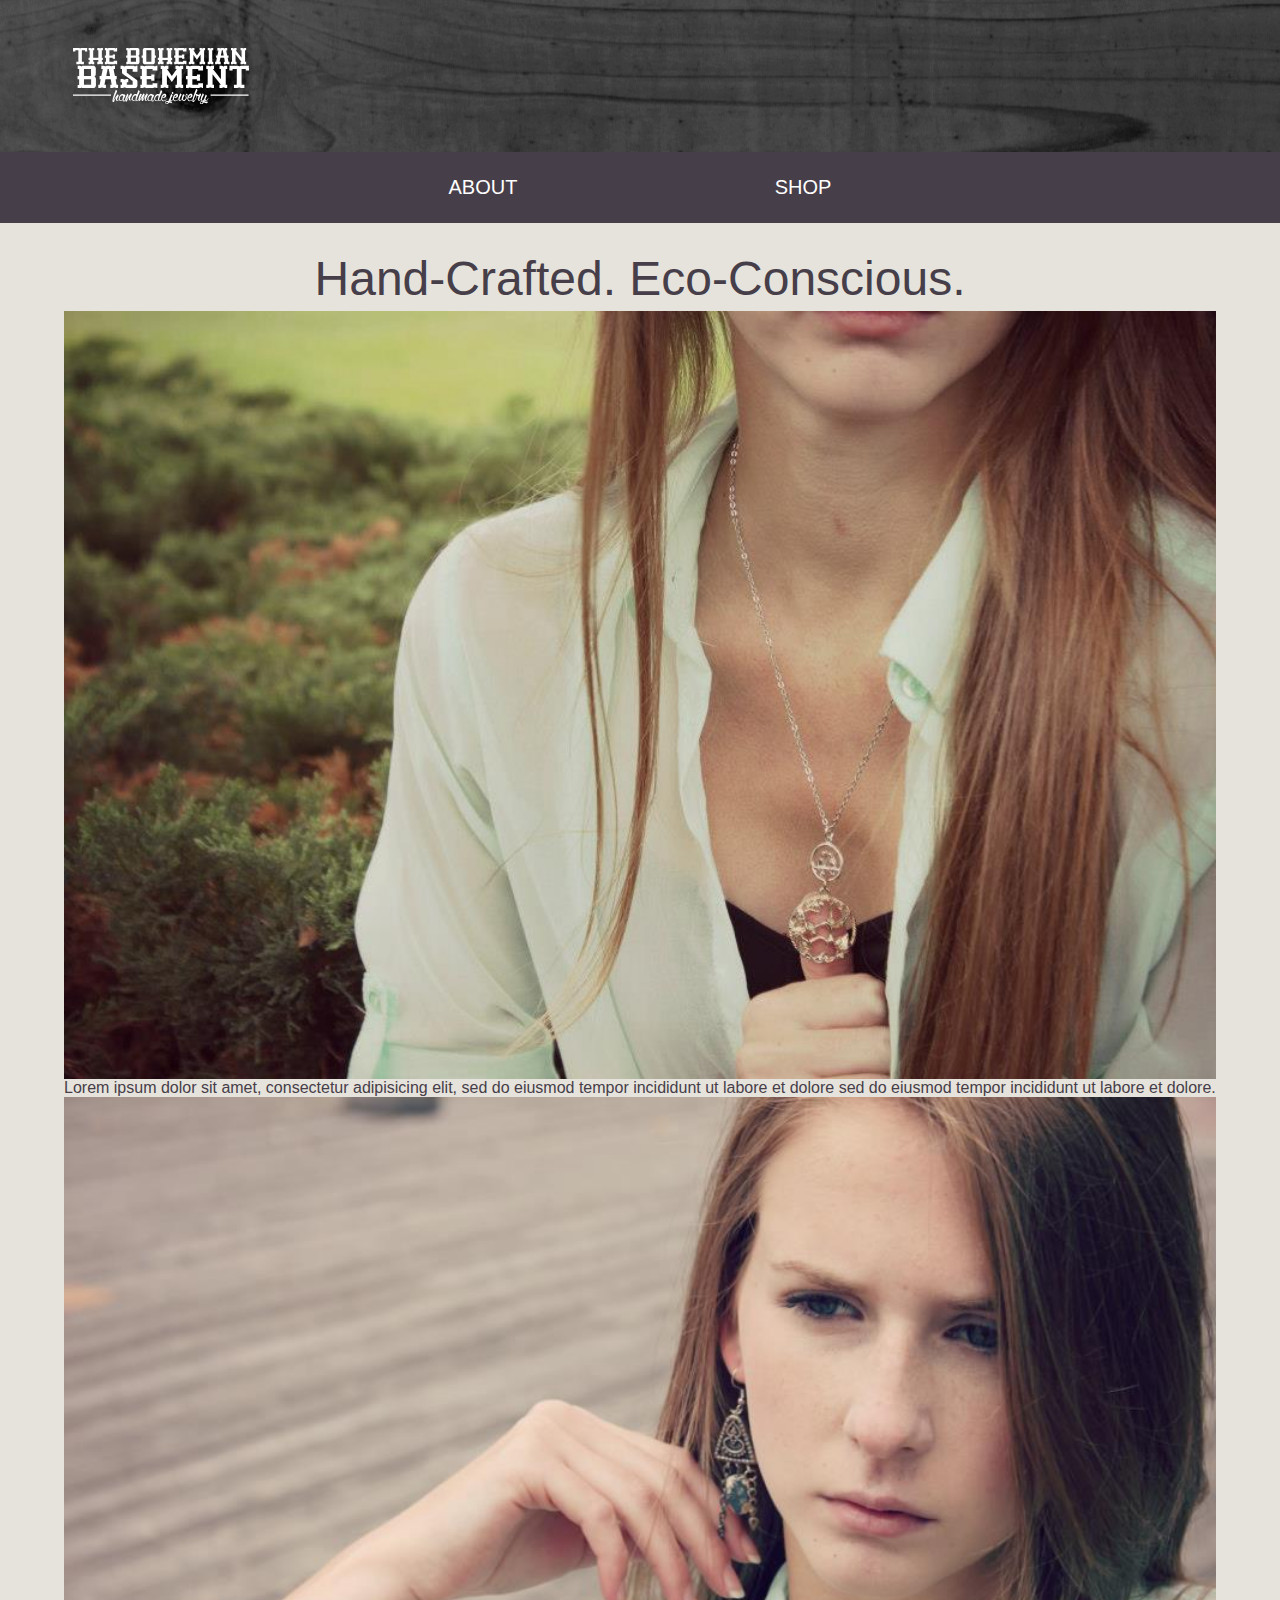
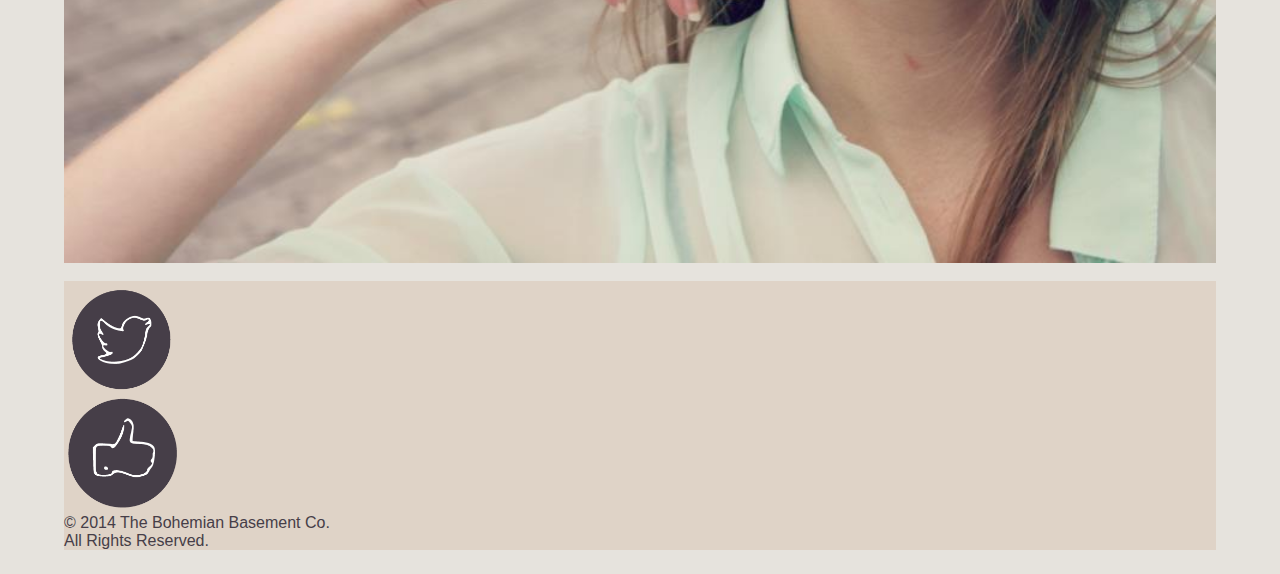
==== index.html @ 8644097c "created a page" ====
<!DOCTYPE html>
<html lang="en-ca">
<header>
	<meta charset="utf-8">
	<title>The Bohemian Basement - Handmade Jewelry</title>
	<meta name="viewport" content="width=device-           width,initial-scale=1">
    <link href="css/general.css" rel="stylesheet">
    <body>
    
        <figure class="logo"><a href=index.html>
        <img src="images/logo.svg" alt="logo"       class="logo">
        </a></figure>
        
        <nav class="nav-top">
            <ul>
               <a href="about.html">                               <li>ABOUT</li>
                </a>
                <a href=shop.html>
                <li>SHOP</li></a>
           </ul>
        </nav>
 </header>
    
   
<article>
    <h1>Hand-Crafted. Eco-Conscious.</h1>
    <img src="images/558657_270276899750873_1558286797_n.jpg">
        
    
<p>Lorem ipsum dolor sit amet, consectetur adipisicing elit, sed do eiusmod tempor incididunt ut labore et dolore sed do eiusmod tempor incididunt ut labore et dolore. </p>
    
        
    
            <a href="shop.html">
                <img src="images/551676_269970139781549_266698509_n.jpg" alt                  "Earrings">
            </a>    
    
    <br>
 


     
<footer>
         
    
    <div class="icon">
        <img src="images/icons.png">
        <img src="images/iconfacebook.png">
    </div>
    
    <footer>
        <P>© 2014 The Bohemian Basement Co.</P>
            <p>All Rights Reserved.</P>
       
       </footer>
    
</body>
</html>
---- css/general.css ----
@charset "utf-8";

@-moz-viewport { width: device-width; scale: 1; }
@-ms-viewport { width: device-width; scale: 1; }
@-o-viewport { width: device-width; scale: 1; }
@-webkit-viewport { width: device-width; scale: 1; }
@viewport { width: device-width; scale: 1; }

* {
	-moz-box-sizing: border-box;
	-webkit-box-sizing: border-box;
	box-sizing: border-box;
}

html {
	-moz-text-size-adjust: 100%;
	-ms-text-size-adjust: 100%;
	-webkit-text-size-adjust: 100%;
	text-size-adjust: 100%;
    
    font-size: 100%;
}

.logo   {
    width: 100%;
    display: block;
    padding: 0;
}

img {
	width: 100%;
    display: block;
    padding: 0, 10%;
}


body {
    padding: 0;
    margin: 0;
    background-color: #e6e3dd;
}

p   {
    padding: 4rem, 2.5rem, 10%;
    margin: 0;
    font-family: Futura, Arial, Sans-Serif;
    font-size: 1rem;
    font-weight:lighter;
    color:#463e48;
    
}


header {
    background-color: #666666;
    background-image: url("../images/wood.jpg");
    background-position:center;
}

.logo {
    width: 11rem;
    height: auto;
    float: left;
    margin: 1.5rem 5%;
}  

.nav-top {
    clear: both;
}

.nav-top ul {
    margin:0;
    padding:0;
    background-color: #463e48;
    text-align: center;
    font-family: Futura, Arial, Sans-Serif;
    font-weight:lighter;
    font-size: .3rem;
    color: white;
    
}

.nav-top li {
    margin:0;
    padding:0;
    display:inline-block;
}

.nav-top a,
.nav top a:link,
.nav top:visited {
    display: inline-block;
    margin: 0;
    padding: 1.5rem 10%;
    color: white;
    font-size: 1.25rem;
    text-decoration: none;
        
}


article {
    margin:0;
    padding:1.5rem 5%;
}
    
    
h1 {
    margin:0;
    padding:0;
    font-size:3rem;
    font-family: Futura, Arial, Sans-Serif;
    font-weight: lighter;
    line-height:4rem;
    color: #463e48;
    text-align: center;
}
    
h2  {
    margin: 0 0 1.5rem;
    padding:0;
    font-size:2rem;
    font-family: Futura, Arial, Sans-serif;
    font-weight: lighter;
    color: #463e48;
    text-align: center;
}
    
figure {
    margin: 0 auto 1.5rem;
    width: 40%; 
    display: inline-block;
}
    
figcaption {
    font-family: Futura, Arial, Sans-serif;
    color:#463e48;
}

figure a,
figure a:link,
figure a:visited {
    font-size:.875rem;
    color: white;
    text-decoration:none;
}


footer {
    margin:0;
    padding:0;
    background-color: #dfd3c7;
}



    
.icon {
    width: 10%;
    display: inline-block;
}
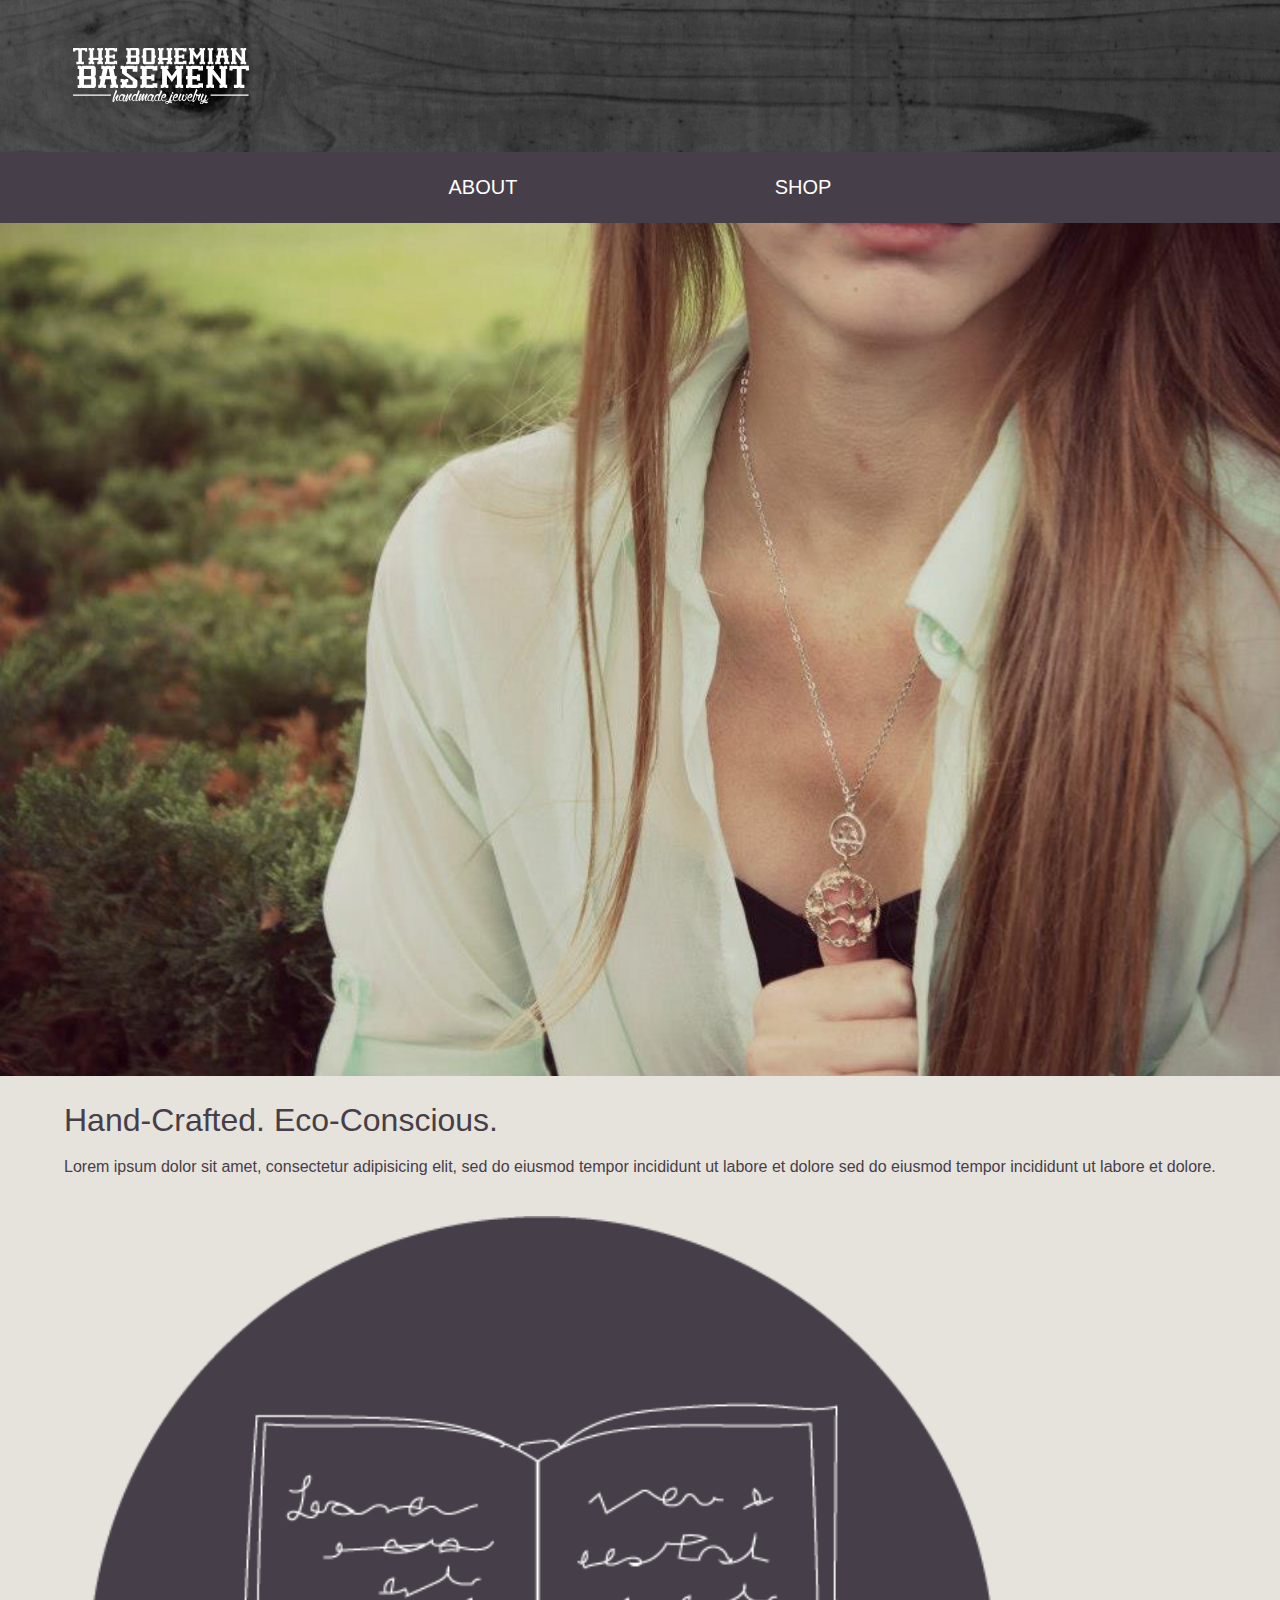
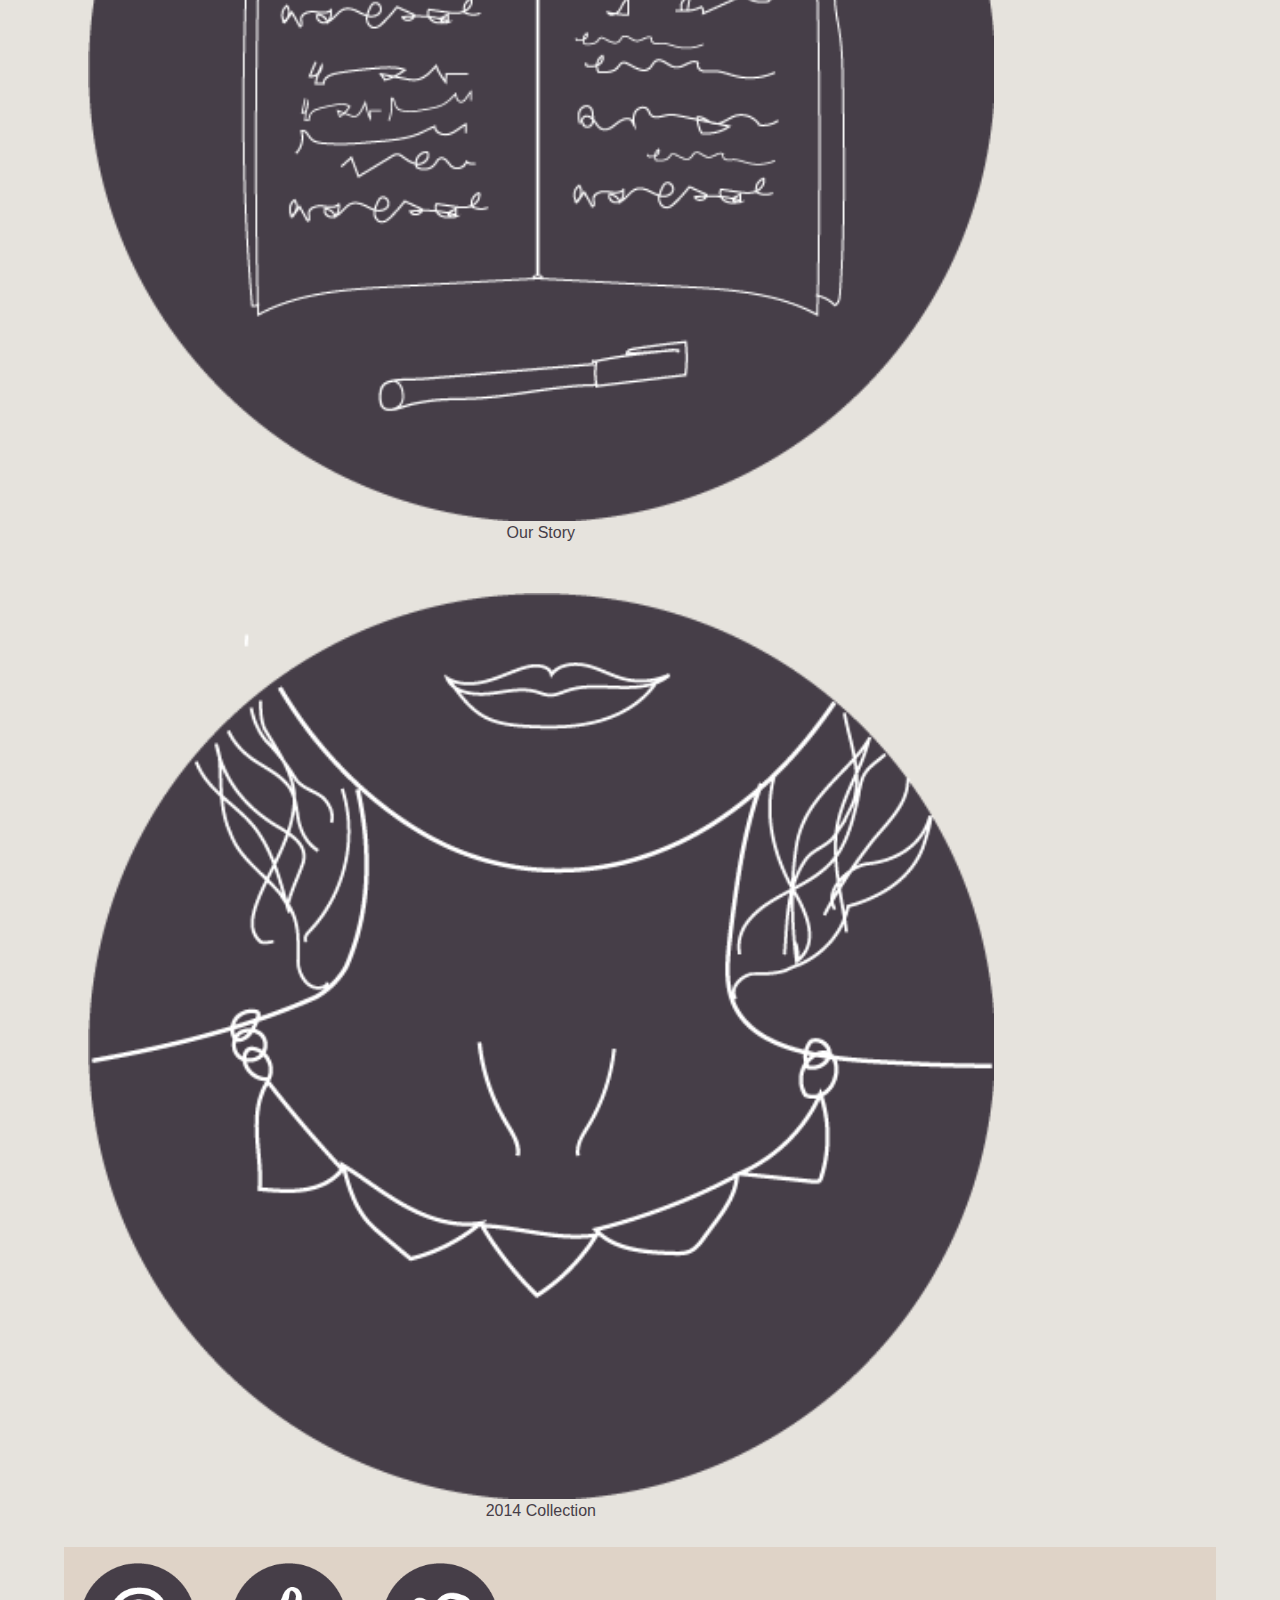
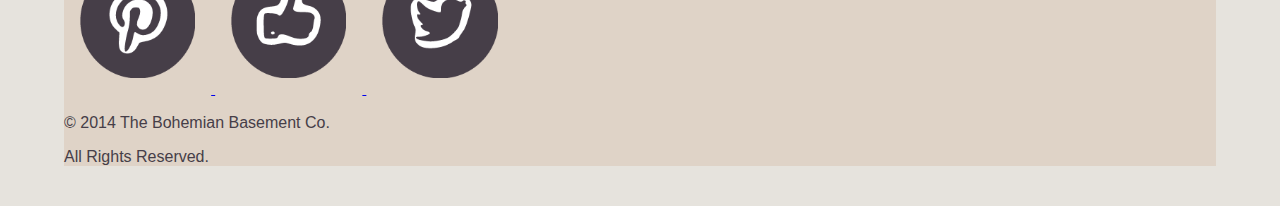
==== commit c40f6f35: "created page" ====
--- a/index.html
+++ b/index.html
@@ -2,53 +2,87 @@
 <html lang="en-ca">
 <header>
 	<meta charset="utf-8">
-	<title>The Bohemian Basement - Handmade Jewelry</title>
+	<title>The Bohemian Basement - 2014 Collection</title>
 	<meta name="viewport" content="width=device-           width,initial-scale=1">
     <link href="css/general.css" rel="stylesheet">
+    
     <body>
     
+        
         <figure class="logo"><a href=index.html>
         <img src="images/logo.svg" alt="logo"       class="logo">
         </a></figure>
         
+        
         <nav class="nav-top">
             <ul>
-               <a href="about.html">                               <li>ABOUT</li>
+               <a href="about.html">                                                    <li>ABOUT</li>
                 </a>
                 <a href=shop.html>
                 <li>SHOP</li></a>
            </ul>
         </nav>
+        
+        
+        
  </header>
+      
     
+    <img src="images/558657_270276899750873_1558286797_n.jpg" alt "Girl With Necklace">  
    
+    
+    
 <article>
+
     <h1>Hand-Crafted. Eco-Conscious.</h1>
-    <img src="images/558657_270276899750873_1558286797_n.jpg">
-        
     
-<p>Lorem ipsum dolor sit amet, consectetur adipisicing elit, sed do eiusmod tempor incididunt ut labore et dolore sed do eiusmod tempor incididunt ut labore et dolore. </p>
+            <p>Lorem ipsum dolor sit amet, consectetur adipisicing elit, sed do eiusmod tempor incididunt ut labore et dolore sed do eiusmod tempor incididunt ut labore et dolore. </p>
     
-        
     
+    <div class="bucket1">
+    
+            <a href="about.html">
+                <figure>
+                    <img src="images/story-bucket.png" alt="About Us">
+                    <figcaption>Our Story</figcaption>
+                </figure>
+            </a>
+
             <a href="shop.html">
-                <img src="images/551676_269970139781549_266698509_n.jpg" alt                  "Earrings">
-            </a>    
+                <figure>
+                    <img src="images/product-bucket.png" alt="Products">
+                    <figcaption>2014 Collection</figcaption>
+                </figure>
+            </a>
+        </div>
+
     
-    <br>
- 
-
-
      
 <footer>
+            
+     <div class="bucket2">
+    
+            <a href="#">
+                <figure>
+                    <img src="images/icon-pinterest.png" alt="Pinterest">
+
+                </figure>
+            </a>
+
+            <a href="#">
+                <figure>
+                    <img src="images/icon-facebook.png" alt="Facebook">
+                </figure>
+            </a>
          
+             <a href="#">
+                <figure>
+                    <img src="images/icon-twitter.png" alt="Twitter">
+                </figure>
+            </a>
+        </div>
     
-    <div class="icon">
-        <img src="images/icons.png">
-        <img src="images/iconfacebook.png">
-    </div>
-    
-    <footer>
+
         <P>© 2014 The Bohemian Basement Co.</P>
             <p>All Rights Reserved.</P>
        
--- a/css/general.css
+++ b/css/general.css
@@ -42,7 +42,7 @@
 
 p   {
     padding: 4rem, 2.5rem, 10%;
-    margin: 0;
+    margin: 2;
     font-family: Futura, Arial, Sans-Serif;
     font-size: 1rem;
     font-weight:lighter;
@@ -108,23 +108,13 @@
 h1 {
     margin:0;
     padding:0;
-    font-size:3rem;
+    font-size:2rem;
     font-family: Futura, Arial, Sans-Serif;
     font-weight: lighter;
-    line-height:4rem;
+    line-height:2.6rem;
     color: #463e48;
-    text-align: center;
 }
     
-h2  {
-    margin: 0 0 1.5rem;
-    padding:0;
-    font-size:2rem;
-    font-family: Futura, Arial, Sans-serif;
-    font-weight: lighter;
-    color: #463e48;
-    text-align: center;
-}
     
 figure {
     margin: 0 auto 1.5rem;
@@ -134,7 +124,43 @@
     
 figcaption {
     font-family: Futura, Arial, Sans-serif;
+    font-size:1rem;
+    line-height:1.5rem;
     color:#463e48;
+    text-align:center;
+}
+
+.bucket1 { 
+    overflow:  hidden;
+}
+
+.bucket1 figure   {
+    margin: 1rem;
+    padding: .5rem;
+    width:80%;
+    list-style: none;
+}
+
+.bucket2 {
+    overflow: hidden;
+}
+
+.bucket2 figure {
+    margin: 1rem;
+    padding: 0rem;
+    width: 10%;
+    list-style: none;
+    
+}
+
+.bucket3 {
+    overflow: hidden;
+}
+
+.bucket3 figure {
+    margin: .8rem;
+    padding: 0rem;
+    list-style: none;
 }
 
 figure a,
@@ -147,15 +173,9 @@
 
 
 footer {
-    margin:0;
-    padding:0;
+    margin: 0;
+    padding: 0;
     background-color: #dfd3c7;
 }
 
 
-
-    
-.icon {
-    width: 10%;
-    display: inline-block;
-}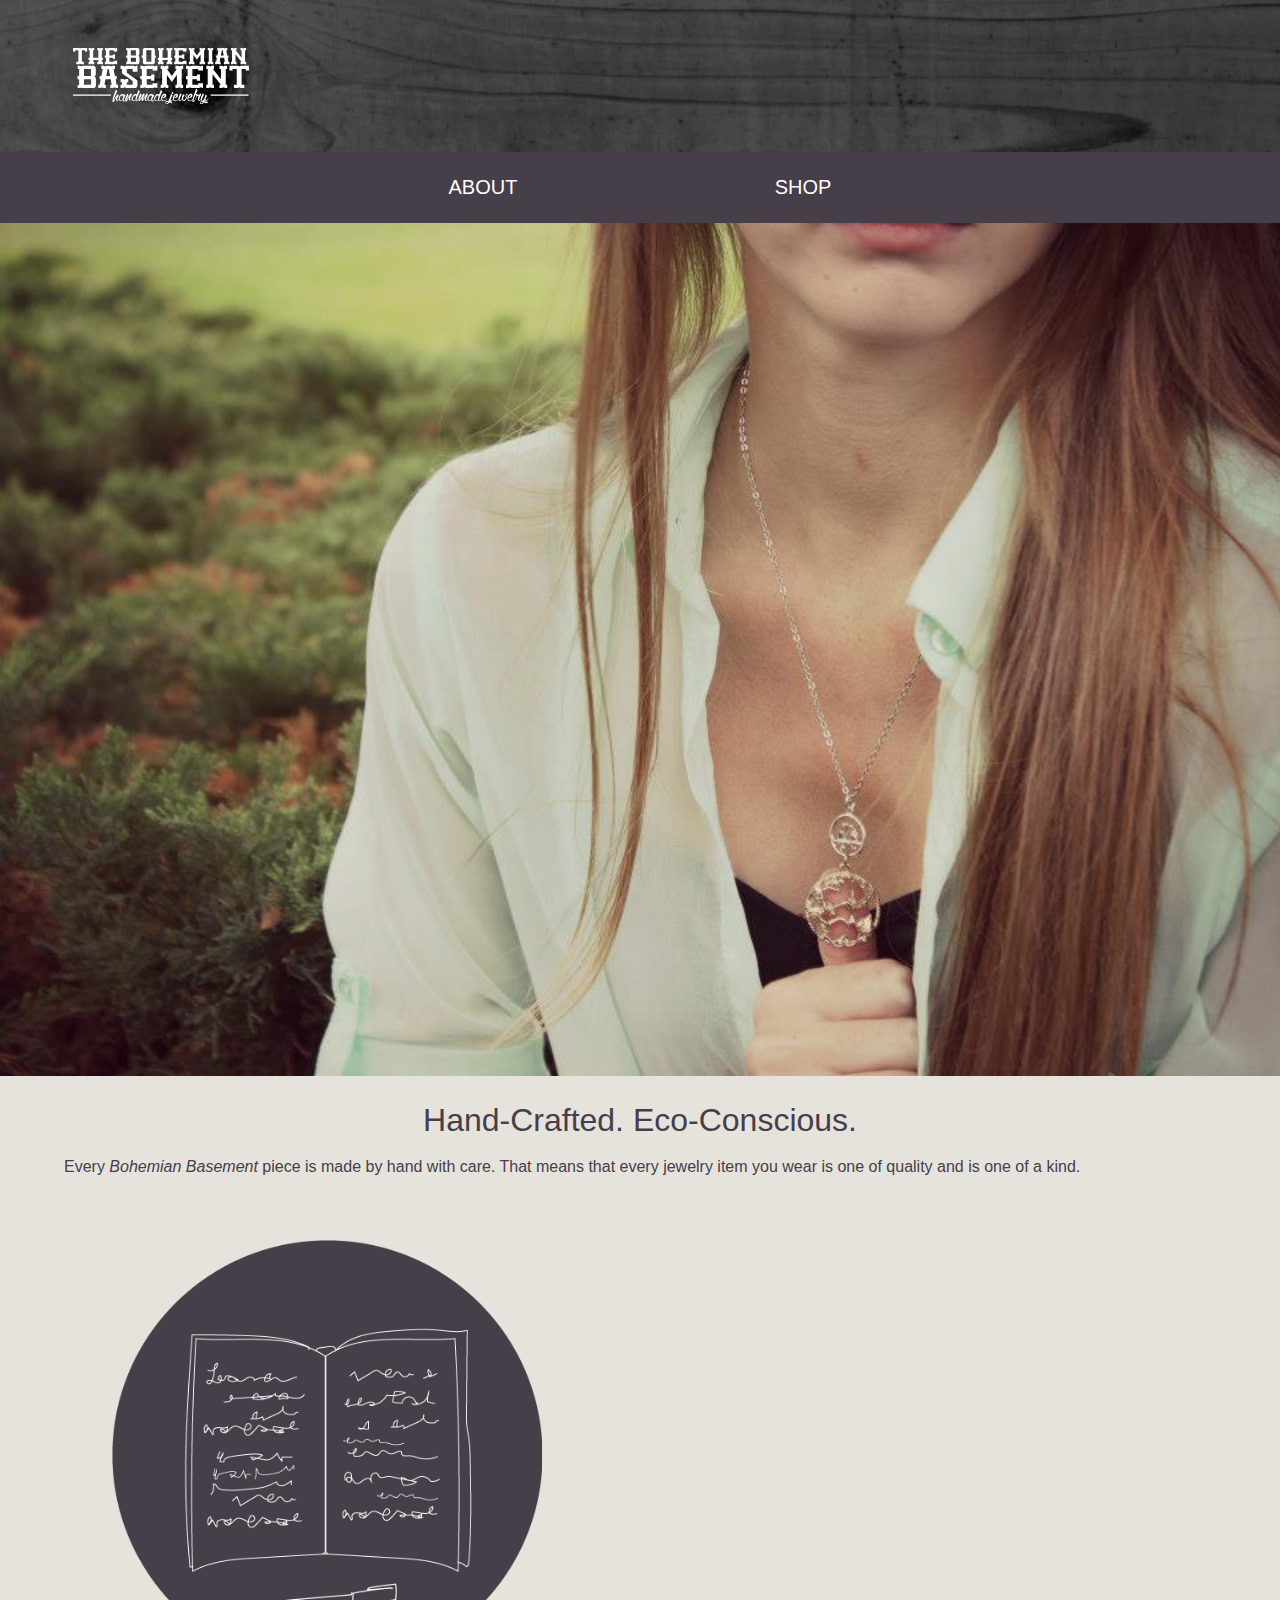
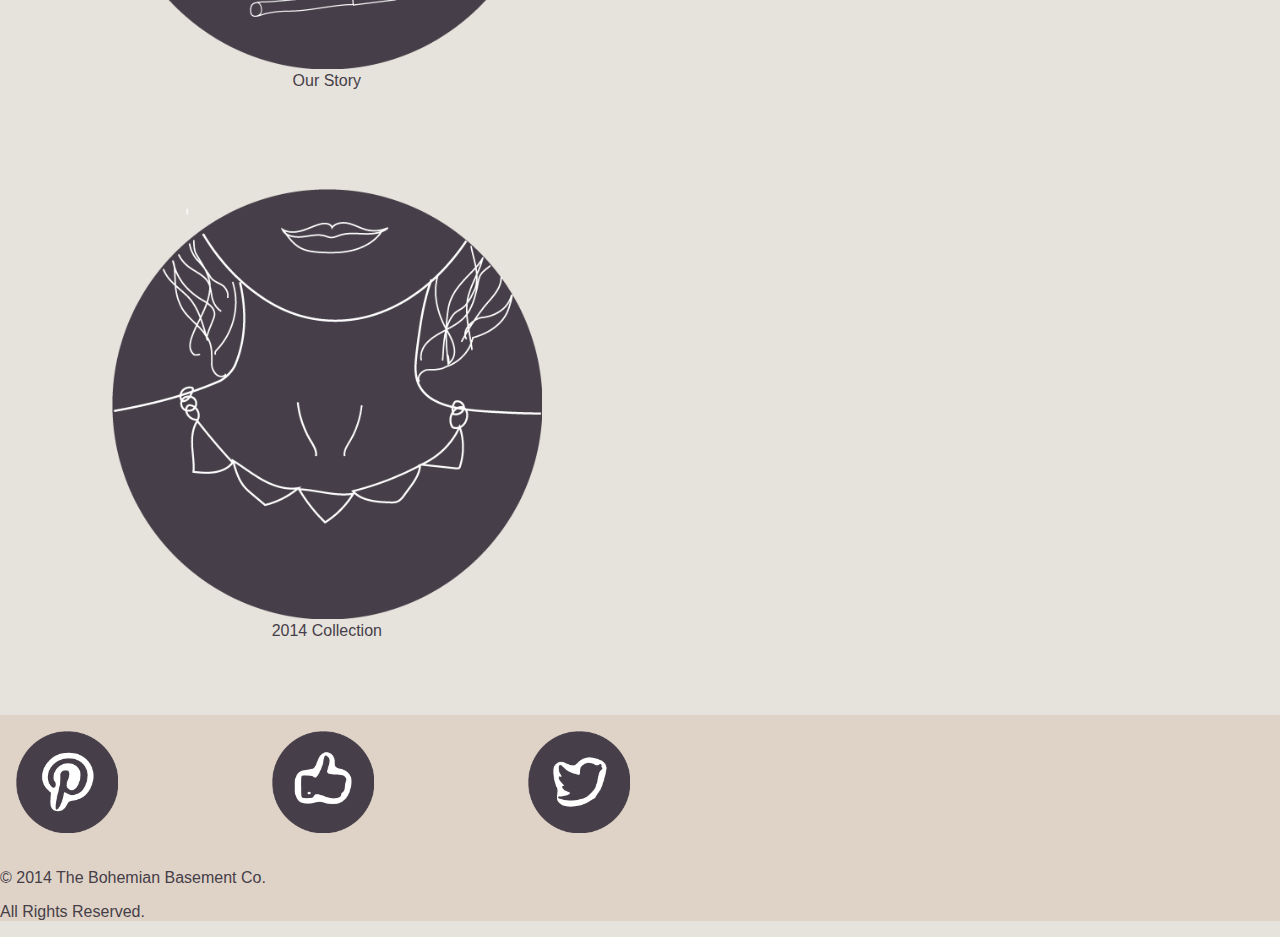
==== commit a27192d6: "created page" ====
--- a/index.html
+++ b/index.html
@@ -36,7 +36,7 @@
 
     <h1>Hand-Crafted. Eco-Conscious.</h1>
     
-            <p>Lorem ipsum dolor sit amet, consectetur adipisicing elit, sed do eiusmod tempor incididunt ut labore et dolore sed do eiusmod tempor incididunt ut labore et dolore. </p>
+            <p>Every <i>Bohemian Basement</i> piece is made by hand with care. That means that every jewelry item you wear is one of quality and is one of a kind. </p>
     
     
     <div class="bucket1">
@@ -56,26 +56,26 @@
             </a>
         </div>
 
-    
+    </article>
      
 <footer>
             
      <div class="bucket2">
     
-            <a href="#">
+            <a href="http://www.pinterest.com">
                 <figure>
                     <img src="images/icon-pinterest.png" alt="Pinterest">
 
                 </figure>
             </a>
 
-            <a href="#">
+            <a href="http://www.facebook.com">
                 <figure>
                     <img src="images/icon-facebook.png" alt="Facebook">
                 </figure>
             </a>
          
-             <a href="#">
+             <a href="http://www.twitter.com">
                 <figure>
                     <img src="images/icon-twitter.png" alt="Twitter">
                 </figure>
--- a/css/general.css
+++ b/css/general.css
@@ -42,7 +42,7 @@
 
 p   {
     padding: 4rem, 2.5rem, 10%;
-    margin: 2;
+    margin: 3;
     font-family: Futura, Arial, Sans-Serif;
     font-size: 1rem;
     font-weight:lighter;
@@ -113,6 +113,7 @@
     font-weight: lighter;
     line-height:2.6rem;
     color: #463e48;
+    text-align:center;
 }
     
     
@@ -141,6 +142,15 @@
     list-style: none;
 }
 
+.bucket1 a,
+.bucket1 a:link,
+.bucket1 a:visited {
+    float: left;
+    margin: 1rem;
+    padding: .5rem;
+    text-decoration:none;
+}
+
 .bucket2 {
     overflow: hidden;
 }
@@ -148,9 +158,19 @@
 .bucket2 figure {
     margin: 1rem;
     padding: 0rem;
-    width: 10%;
+    width: 40%;
     list-style: none;
     
+}
+
+.bucket2 a,
+.bucket2 a:link,
+.bucket2 a:visited {
+    float: left;
+    margin: 0rem;
+    padding: 0;
+    width: 20%;
+    text-decoration: none;
 }
 
 .bucket3 {
@@ -163,18 +183,26 @@
     list-style: none;
 }
 
+.bucket3 a,
+.bucket3 a:link,
+.bucket3 a:visited {
+    margin: 0rem;
+    padding: .5rem;
+    width: 90%;
+    text-decoration: none;
+}
+
 figure a,
 figure a:link,
 figure a:visited {
-    font-size:.875rem;
     color: white;
     text-decoration:none;
 }
 
 
 footer {
-    margin: 0;
-    padding: 0;
+    padding: 0;
+    margin:0;
     background-color: #dfd3c7;
 }
 
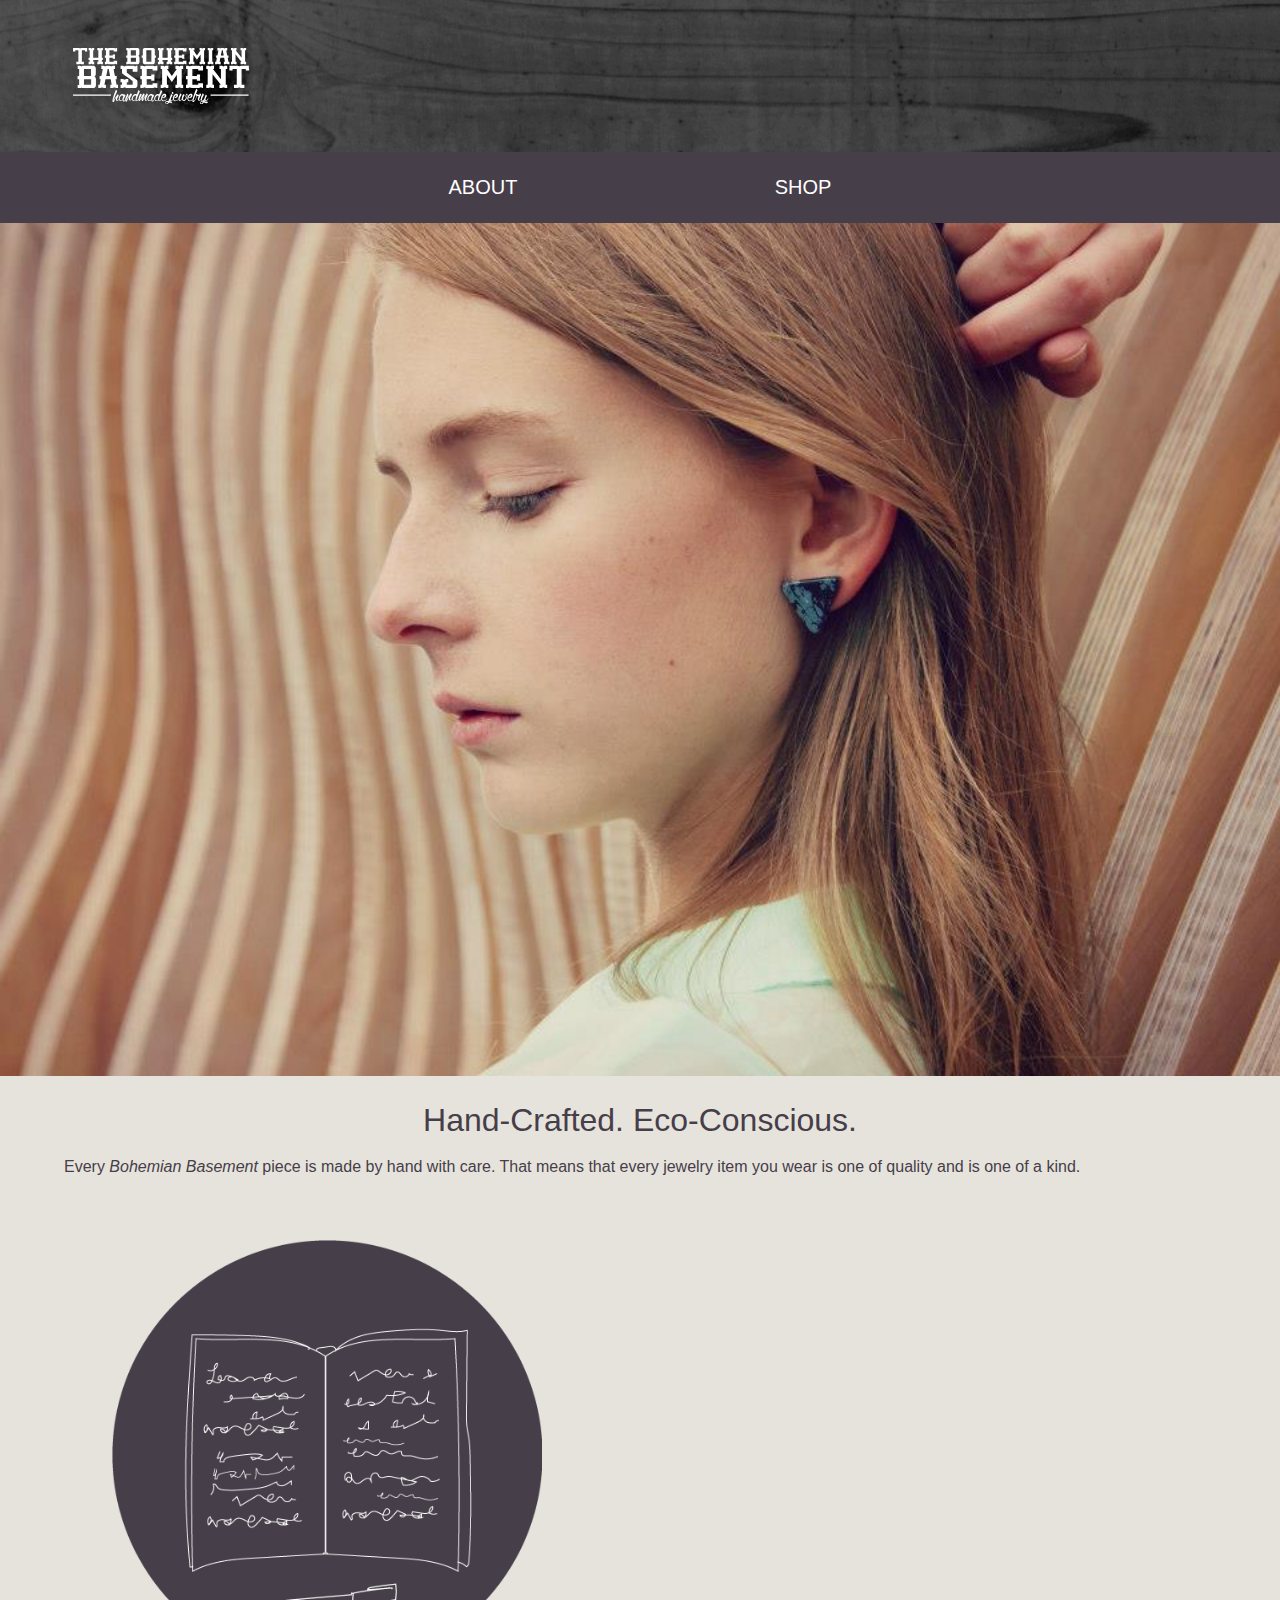
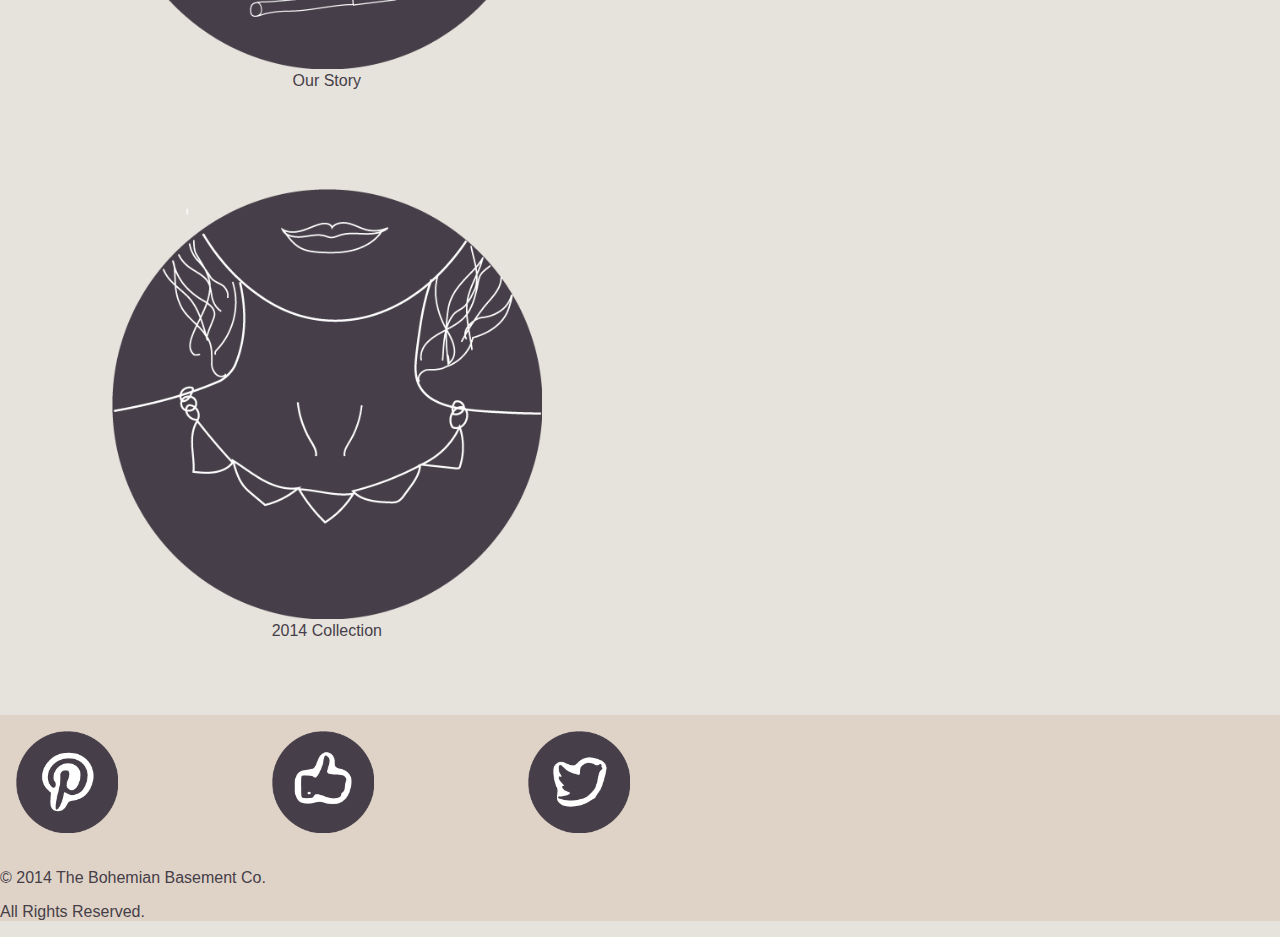
==== commit 84f53f0c: "image fixes" ====
--- a/index.html
+++ b/index.html
@@ -28,7 +28,7 @@
  </header>
       
     
-    <img src="images/558657_270276899750873_1558286797_n.jpg" alt "Girl With Necklace">  
+    <img src="images/hailey.jpg" alt "Girl with Earrings">  
    
     
     
